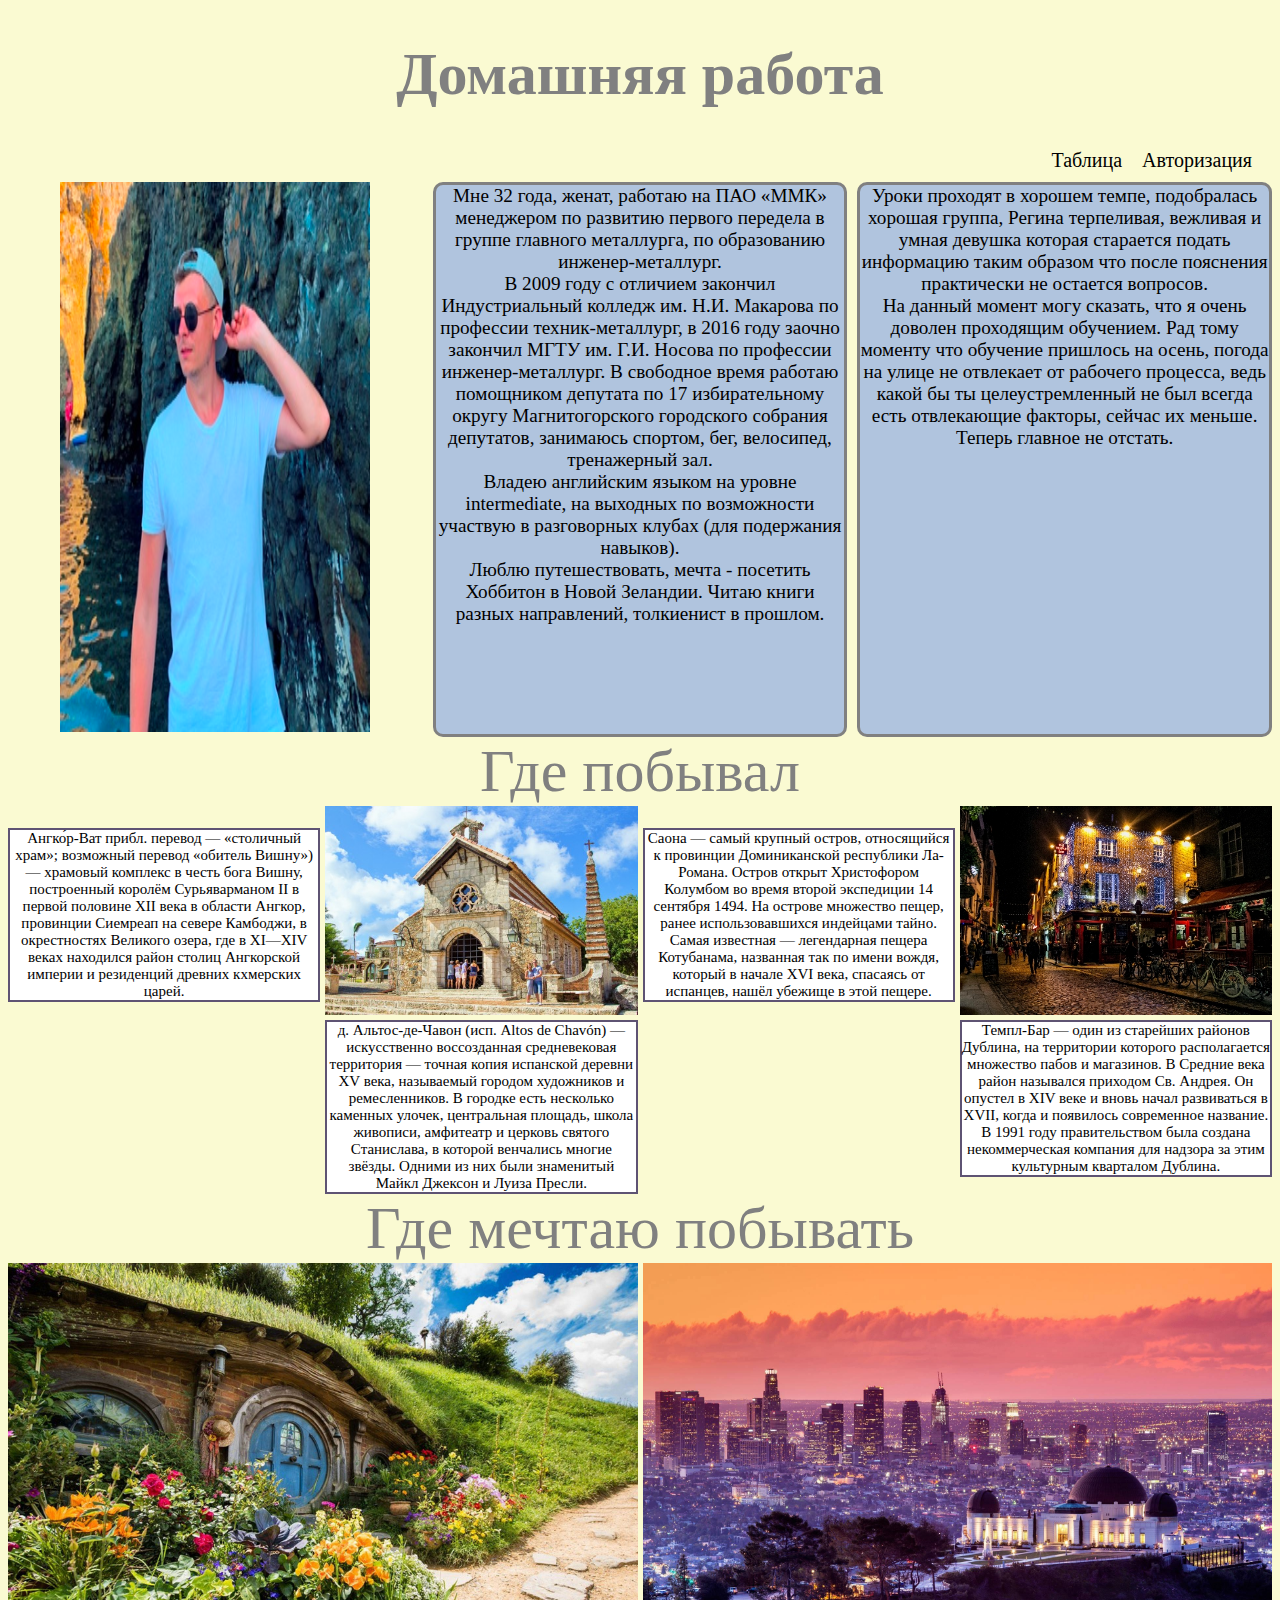
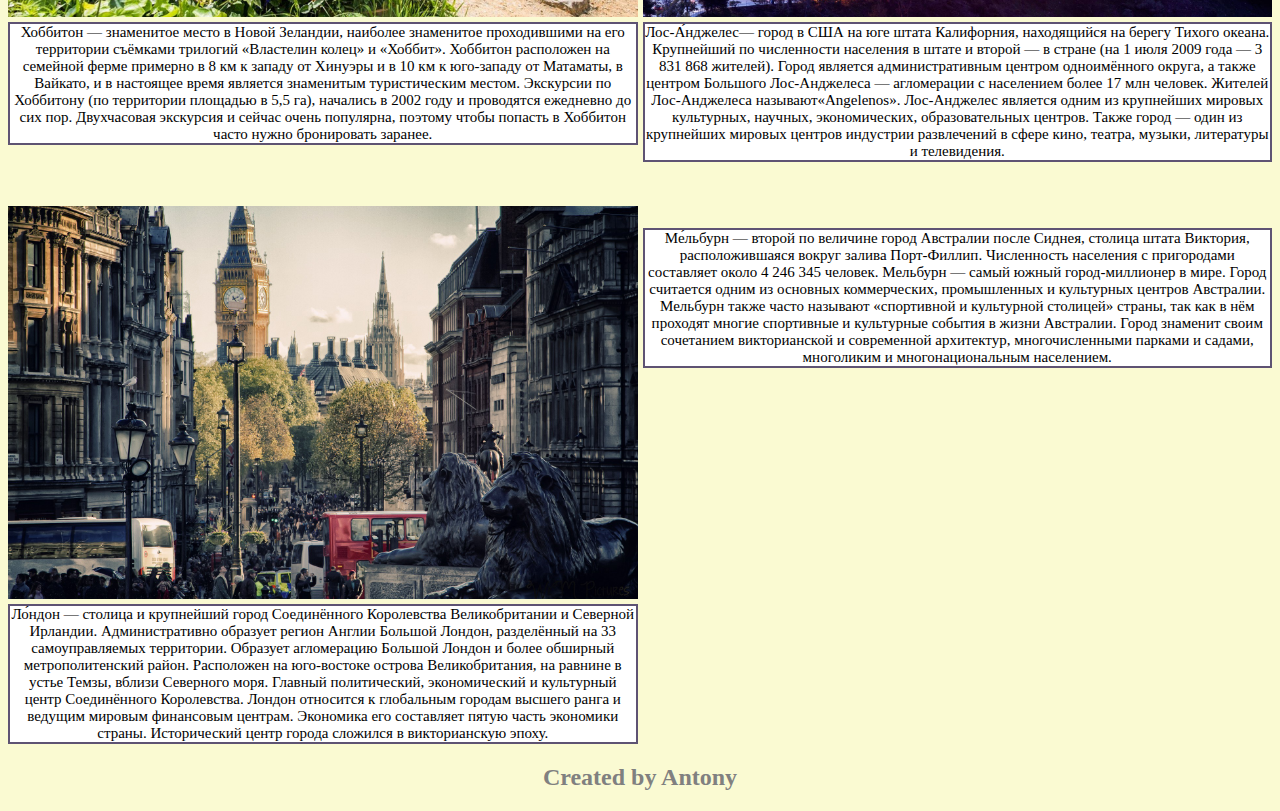
==== 04.10.2021/index.html @ 454e3071 "04.10.2021" ====
<!DOCTYPE html>
<html lang="en">
<head>
    <meta charset="UTF-8">
    <meta name="viewport"
          content="width=device-width, user-scalable=no,
initial-scale=1.0, maximum-scale=1.0, minimum-scale=1.0">
    <link rel="stylesheet" href="styles/styles.css">
    <title>Homework</title>
</head>
<body>
<header class="header">
    <h1>Домашняя работа</h1>
    <div class="flex_menu">
        <div class="top">
            <a href="image.html" target="_blank" style="text-decoration: none" class="two">Таблица</a>
        </div>
        <div class="top">
            <a href=# style="text-decoration: none" class="two">Авторизация</a>
        </div>
    </div>
</header>
<main>
    <div class="grid1">
        <div class="Me" title="Marmaris,2021">
            <a href="https://www.google.com/maps/place/%D0%9C%D0%B0%D1%80%D0%BC%D0%B0%D1%80%D0%B8%D1%81,
    +%D0%9C%D1%83%D0%B3%D0%BB%D0%B0,+%D0%A2%D1%83%D1%80%D1%86%D0%B8%D1%8F/@36.8481181,28.2439359,6927m/data=!3m2!1e3!4b1!4m5!3m4!1s0x14
    bfbdbff1961523:0xdf8e730ed1eeb2be!8m2!3d36.8549692!4d28.2709122?hl=ru"><img src="images/Me.JPG" width="310"
                                                                                height="550" alt="ME">
            </a>
        </div>
<!--        <div class="Name" align="center">Булдаков Антон</div>-->
        <div class="Info" align="center">Мне 32 года, женат, работаю на ПАО «ММК» менеджером по развитию первого
            передела в
            группе
            главного металлурга, по образованию инженер-металлург.
            <br> В 2009 году с отличием закончил Индустриальный
            колледж им. Н.И. Макарова по профессии техник-металлург, в 2016 году заочно закончил МГТУ им. Г.И. Носова по
            профессии инженер-металлург. В свободное время работаю помощником депутата по 17 избирательному округу
            Магнитогорского городского собрания депутатов, занимаюсь спортом, бег, велосипед, тренажерный зал.
            <br>Владею английским языком на уровне intermediate, на выходных по возможности участвую в разговорных
            клубах
            (для
            подержания навыков).
            <br>Люблю путешествовать, мечта - посетить Хоббитон в Новой Зеландии. Читаю книги разных
            направлений, толкиенист в прошлом.
        </div>
        <div class="Feedback" align="center">Уроки проходят в хорошем темпе, подобралась хорошая группа, Регина
            терпеливая,
            вежливая и
            умная девушка которая старается подать информацию таким образом что после пояснения практически не остается
            вопросов.
            <br>На данный момент могу сказать, что я очень доволен проходящим обучением. Рад тому моменту что
            обучение пришлось на осень, погода на улице не отвлекает от рабочего процесса, ведь какой бы ты
            целеустремленный
            не был всегда есть отвлекающие факторы, сейчас их меньше. Теперь главное не отстать.
        </div>
    </div>
    <div class="was">Где побывал</div>
    <div class="flex_info">
        <div class="block_element">
            <div class="picture_1">
                <a href="https://www.architime.ru/specarch/suryavarman/angkor_wat.htm#1.jpg">
                    <img src="images/Cambodgia.jpg" alt="" width="100%">
                </a>
            </div>
            <div class="text">
                Ангко́р-Ват прибл. перевод — «столичный храм»; возможный перевод «обитель Вишну») — храмовый комплекс в
                честь бога Вишну, построенный королём Сурьяварманом II в первой половине XII века в области Ангкор,
                провинции Сиемреап на севере Камбоджи, в окрестностях Великого озера, где в XI—XIV веках находился район
                столиц Ангкорской империи и резиденций древних кхмерских царей.
            </div>
        </div>
        <div class="block_element">
            <div class="picture_1">
                <a href="https://2banana.com/o-strane/ekskursii-v-dominikane/gorod-khudozhnikov-dominikana">
                    <img src="images/Dominik.JPG" alt="" width="100%">
                </a>
            </div>
            <div class="text">
                д. Альтос-де-Чавон (исп. Altos de Chavón) — искусственно воссозданная средневековая территория — точная
                копия испанской деревни XV века, называемый городом художников и ремесленников. В городке есть несколько
                каменных улочек, центральная площадь, школа живописи, амфитеатр и церковь святого Станислава, в которой
                венчались многие звёзды. Одними из них были знаменитый Майкл Джексон и Луиза Пресли.
            </div>
        </div>
        <div class="block_element">
            <div class="picture_1">
                <a href="http://recstar.ru/reklamniy-rolik/gde-snimali-reklamu-bounty.html">
                    <img src="images/Saona.jpg" alt="" width="100%">
                </a>
            </div>
            <div class="text">
                Саона — самый крупный остров, относящийся к провинции Доминиканской республики Ла-Романа. Остров открыт
                Христофором Колумбом во время второй экспедиции 14 сентября 1494. На острове множество пещер, ранее
                использовавшихся индейцами тайно. Самая известная — легендарная пещера Котубанама, названная так по
                имени вождя, который в начале XVI века, спасаясь от испанцев, нашёл убежище в этой пещере.
            </div>
        </div>
        <div class="block_element">
            <div class="picture_1">
                <a href="https://www.earthcam.com/world/ireland/dublin/?cam=templebar">
                    <img src="images/Ireland.JPG" alt="" width="100%">
                </a>
            </div>
            <div class="text">
                Темпл-Бар — один из старейших районов Дублина, на территории которого располагается множество пабов и
                магазинов. В Средние века район назывался приходом Св. Андрея. Он опустел в XIV веке и вновь начал
                развиваться в XVII, когда и появилось современное название. В 1991 году правительством была создана
                некоммерческая компания для надзора за этим культурным кварталом Дублина.
            </div>
        </div>
    </div>
    <div class="will">Где мечтаю побывать</div>
    <div class="container">
        <div class="grid">
            <div class="picture_1">
                <a href="https://ru.wikipedia.org/wiki/Хоббитон_(достопримечательность)#:~:text=Хоббитон%20—%20знаменитое%20место%20в,время%20по%20Хоббитону%20проводятся%20экскурсии">
                    <img src="images/hobbiton.jpg" alt="" width="100%">
                </a>
            </div>
            <div class="text">
                Хоббитон — знаменитое место в Новой Зеландии, наиболее знаменитое проходившими на его территории
                съёмками трилогий «Властелин колец» и «Хоббит». Хоббитон расположен на семейной ферме примерно в 8 км к
                западу от Хинуэры и в 10 км к юго-западу от Матаматы, в Вайкато, и в настоящее время является знаменитым
                туристическим местом. Экскурсии по Хоббитону (по территории площадью в 5,5 га), начались в 2002 году и
                проводятся ежедневно до сих пор. Двухчасовая экскурсия и сейчас очень популярна, поэтому чтобы попасть в
                Хоббитон часто нужно бронировать заранее.
            </div>
        </div>
        <div class="grid">
            <div class="picture_1">
                <a href="https://ru.wikipedia.org/wiki/Лос-Анджелес">
                    <img src="images/Los.jpg" alt="" width="100%">
                </a>
            </div>
            <div class="text">
                Лос-А́нджелес— город в США на юге штата Калифорния, находящийся на берегу Тихого океана. Крупнейший по
                численности населения в штате и второй — в стране (на 1 июля 2009 года — 3 831 868 жителей). Город
                является административным центром одноимённого округа, а также центром Большого Лос-Анджелеса —
                агломерации с населением более 17 млн человек. Жителей Лос-Анджелеса называют«Angelenos». Лос-Анджелес
                является одним из крупнейших мировых культурных, научных, экономических, образовательных центров. Также
                город — один из крупнейших мировых центров индустрии развлечений в сфере кино, театра, музыки,
                литературы и телевидения.
            </div>
        </div>
        <div class="grid">
            <div class="picture_1">
                <a href="https://ru.wikipedia.org/wiki/Лондон">
                    <img src="images/London.jpg" alt="" width="100%">
                </a>
            </div>
            <div class="text">
                Ло́ндон — столица и крупнейший город Соединённого Королевства Великобритании и Северной Ирландии.
                Административно образует регион Англии Большой Лондон, разделённый на 33 самоуправляемых территории.
                Образует агломерацию Большой Лондон и более обширный метрополитенский район. Расположен на юго-востоке
                острова Великобритания, на равнине в устье Темзы, вблизи Северного моря. Главный политический,
                экономический и культурный центр Соединённого Королевства. Лондон относится к глобальным городам высшего
                ранга и ведущим мировым финансовым центрам. Экономика его составляет пятую часть экономики страны.
                Исторический центр города сложился в викторианскую эпоху.
            </div>
        </div>
        <div class="grid">
            <div class="picture_1">
                <a href="https://ru.wikipedia.org/wiki/Мельбурн">
                    <img src="images/Melburn.jpg" alt="" width="100%">
                </a>
            </div>
            <div class="text">
                Ме́льбурн — второй по величине город Австралии после Сиднея, столица штата Виктория, расположившаяся
                вокруг залива Порт-Филлип. Численность населения с пригородами составляет около 4 246 345 человек.
                Мельбурн — самый южный город-миллионер в мире. Город считается одним из основных коммерческих,
                промышленных и культурных центров Австралии. Мельбурн также часто называют «спортивной и культурной
                столицей» страны, так как в нём проходят многие спортивные и культурные события в жизни Австралии. Город
                знаменит своим сочетанием викторианской и современной архитектур, многочисленными парками и садами,
                многоликим и многонациональным населением.
            </div>
        </div>
    </div>
</main>
<div class="footer">
    <h2>Created by Antony</h2>
</div>
</body>
</html>
---- 04.10.2021/styles/styles.css ----
body {
    background-color: lightgoldenrodyellow;
    background-size: cover;
}

.two {
    color: black;
}

.two:hover {
    transition: all .3s;
}

.two:hover {
    background-color: yellow;
}

.top {
    padding-right: 20px;
    margin-bottom: 10px;
}

.header > h1 {
   text-align: center;
    font: bold calc(60px) 'Dancing Script', cursive;
    color: grey;
}

.flex_menu {
    text-align: center;
    display: flex;
    flex-wrap: wrap;
    font: 20px Verdana;
    justify-content: flex-end;
}

main {
    font: calc(120%) Verdana;
}
.Me{
    text-align: center;
}
.grid1 {
    display: grid;
    grid-template-columns: repeat(3, 1fr);
    grid-template-rows: 1fr;
    gap: 10px 10px;
}
@media screen and (max-width: 700px){
    .grid1{
        grid-template-columns: repeat(1, 1fr);
        grid-template-rows: 1fr;
    }
}
@media screen and (max-width: 350px){
    .grid1{
        grid-template-columns: repeat(1, 1fr);
        grid-template-rows: 1fr;
    }
}
.Me:hover {
    box-shadow: 1px 1px yellow,
    2px 2px yellow,
    3px 3px yellow,
    4px 4px yellow,
    5px 5px yellow,
    6px 6px yellow,
    7px 7px yellow;
    -webkit-transform: translateX(8px);
    transform: translateX(8px);
}

.Name, .Info, .Feedback {
    border: 3px solid gray;
    border-radius: 10px;
    background-color: lightsteelblue;
    text-align: center;
}
.flex_info {
    display: grid;
    grid-template-columns: repeat(4, 1fr);
    grid-template-rows: 1fr;
    gap: 5px;
}
@media screen and (max-width: 700px){
    .flex_info{
        grid-template-columns: repeat(2, 1fr);
        grid-template-rows: 1fr;
    }
}
@media screen and (max-width: 350px){
    .flex_info{
        grid-template-columns: repeat(1, 1fr);
        grid-template-rows: 1fr;
    }
}

.picture_1:hover {
    -webkit-transform: scale(0.7);
    -ms-transform: scale(0.7);
    transform: scale(0.7);
}

.text {
    border: 2px solid #5e5373;
    text-align: center;
    font: 15px Verdana;
    background-color: white;
}

.text:hover {
    transition: all .3s;
}

.text:hover {
    background-color: yellow;
}

.container {
    display: grid;
    grid-template-columns: repeat(2, 1fr);
    grid-template-rows: repeat(2, 1fr);
    gap: 5px;
}
.was, .will{
    font: calc(60px) 'Dancing Script', cursive;
    color: grey;
    text-align: center;
}

@media screen and (max-width: 700px){
    .container{
        grid-template-rows: repeat(2, 1fr);
        grid-template-columns: repeat(2, 1fr);
    }
}
@media screen and (max-width: 350px){
    .container{
        grid-template-rows: repeat(1, 1fr);
        grid-template-columns: repeat(1, 1fr);
    }
}

.footer {
    color: grey;
    text-align: center;
}

.footer > h1 {
    font: bold calc(15px) "Harlow Solid Italic", cursive;
}
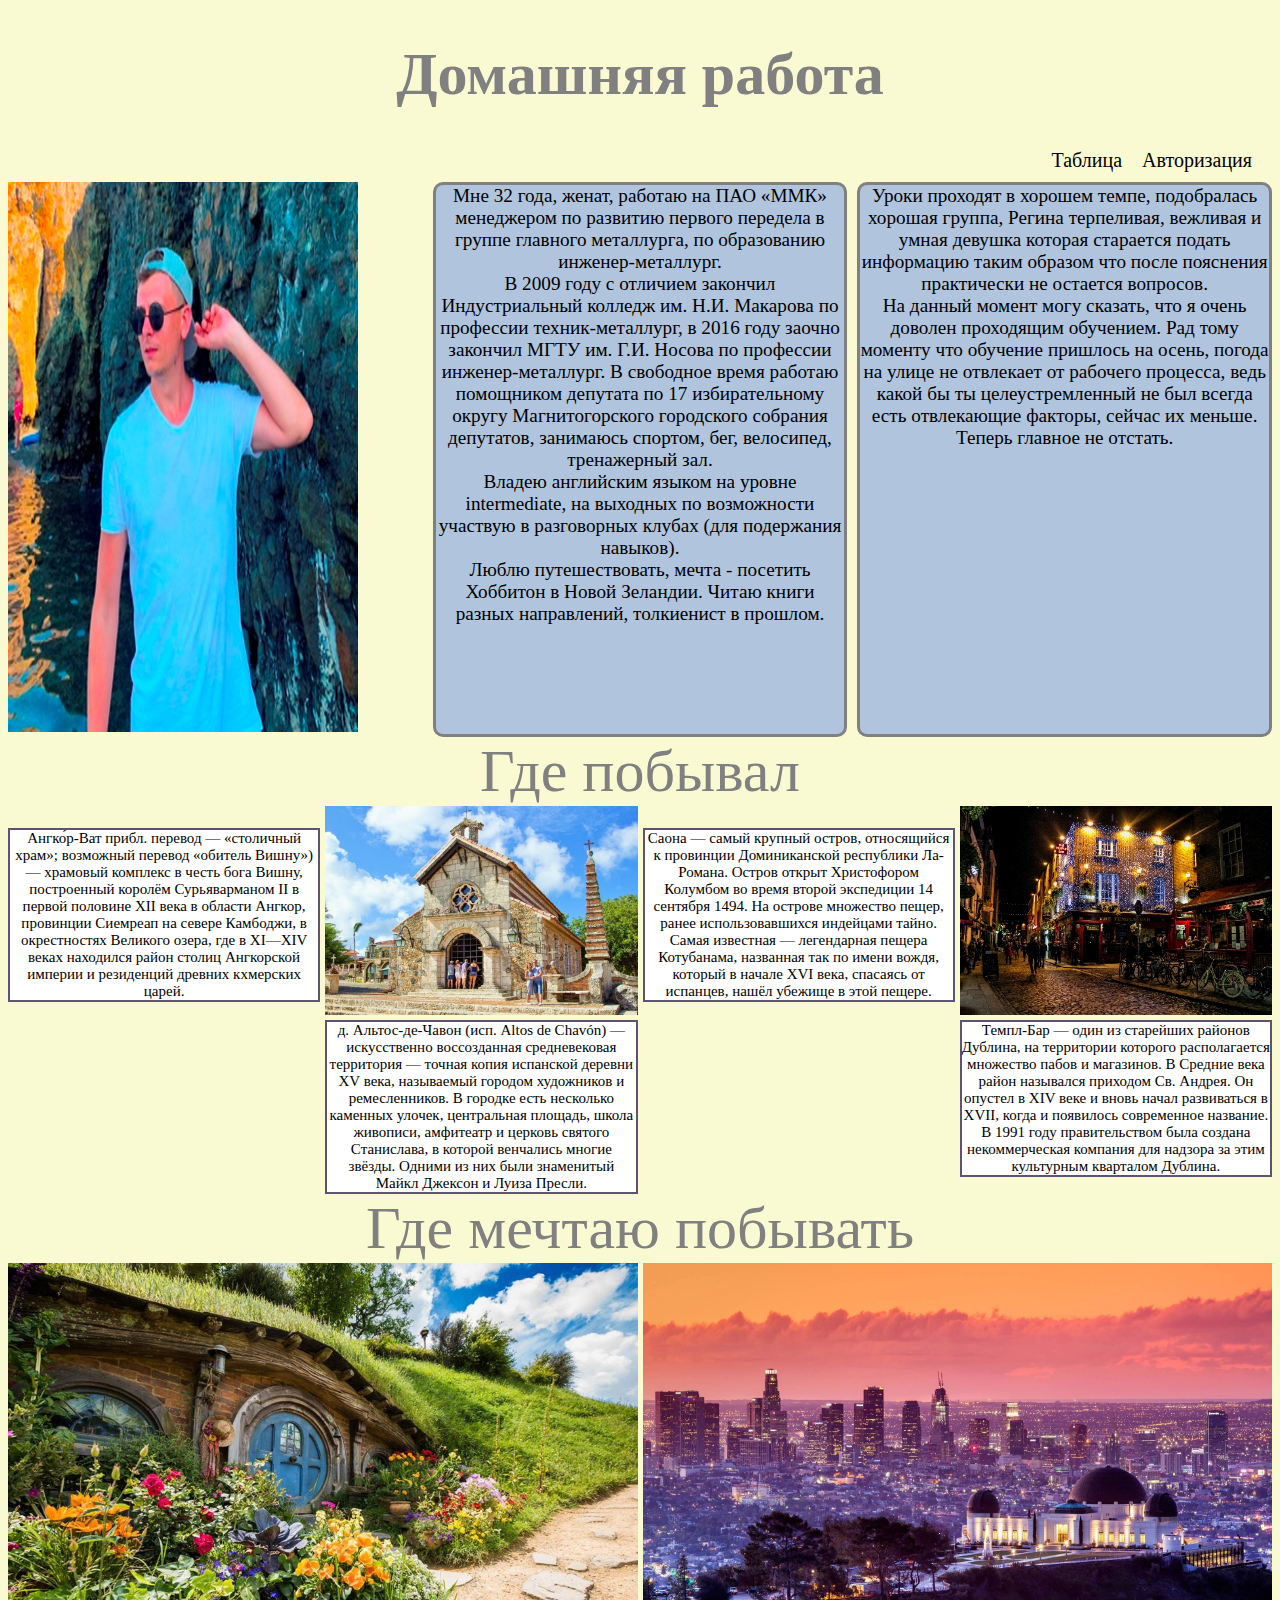
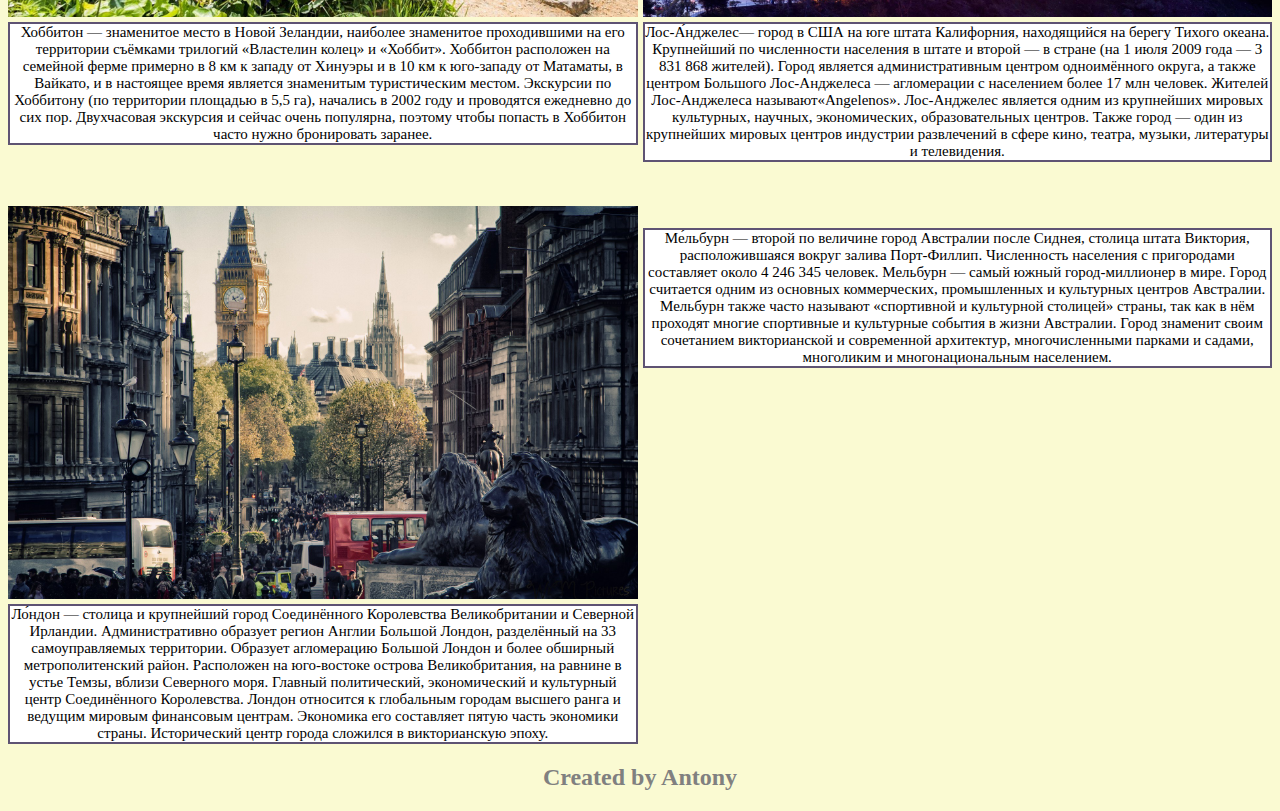
==== commit 5eb1333f: "04.10.2021" ====
--- a/04.10.2021/index.html
+++ b/04.10.2021/index.html
@@ -25,8 +25,7 @@
         <div class="Me" title="Marmaris,2021">
             <a href="https://www.google.com/maps/place/%D0%9C%D0%B0%D1%80%D0%BC%D0%B0%D1%80%D0%B8%D1%81,
     +%D0%9C%D1%83%D0%B3%D0%BB%D0%B0,+%D0%A2%D1%83%D1%80%D1%86%D0%B8%D1%8F/@36.8481181,28.2439359,6927m/data=!3m2!1e3!4b1!4m5!3m4!1s0x14
-    bfbdbff1961523:0xdf8e730ed1eeb2be!8m2!3d36.8549692!4d28.2709122?hl=ru"><img src="images/Me.JPG" width="310"
-                                                                                height="550" alt="ME">
+    bfbdbff1961523:0xdf8e730ed1eeb2be!8m2!3d36.8549692!4d28.2709122?hl=ru"><img src="images/Me.JPG" width="350" height="550">
             </a>
         </div>
 <!--        <div class="Name" align="center">Булдаков Антон</div>-->
--- a/04.10.2021/styles/styles.css
+++ b/04.10.2021/styles/styles.css
@@ -37,27 +37,25 @@
 main {
     font: calc(120%) Verdana;
 }
-.Me{
-    text-align: center;
-}
 .grid1 {
     display: grid;
     grid-template-columns: repeat(3, 1fr);
     grid-template-rows: 1fr;
     gap: 10px 10px;
 }
-@media screen and (max-width: 700px){
+@media screen and (max-width: 769px){
     .grid1{
         grid-template-columns: repeat(1, 1fr);
         grid-template-rows: 1fr;
     }
 }
-@media screen and (max-width: 350px){
-    .grid1{
-        grid-template-columns: repeat(1, 1fr);
+@media screen and (max-width: 360px) {
+    .grid1 {
+        grid-template-columns: 1fr;
         grid-template-rows: 1fr;
     }
 }
+
 .Me:hover {
     box-shadow: 1px 1px yellow,
     2px 2px yellow,
@@ -82,13 +80,13 @@
     grid-template-rows: 1fr;
     gap: 5px;
 }
-@media screen and (max-width: 700px){
+@media screen and (max-width: 769px){
     .flex_info{
-        grid-template-columns: repeat(2, 1fr);
+        grid-template-columns: repeat(1, 1fr);
         grid-template-rows: 1fr;
     }
 }
-@media screen and (max-width: 350px){
+@media screen and (max-width: 361px){
     .flex_info{
         grid-template-columns: repeat(1, 1fr);
         grid-template-rows: 1fr;
@@ -134,7 +132,7 @@
         grid-template-columns: repeat(2, 1fr);
     }
 }
-@media screen and (max-width: 350px){
+@media screen and (max-width: 369px){
     .container{
         grid-template-rows: repeat(1, 1fr);
         grid-template-columns: repeat(1, 1fr);
